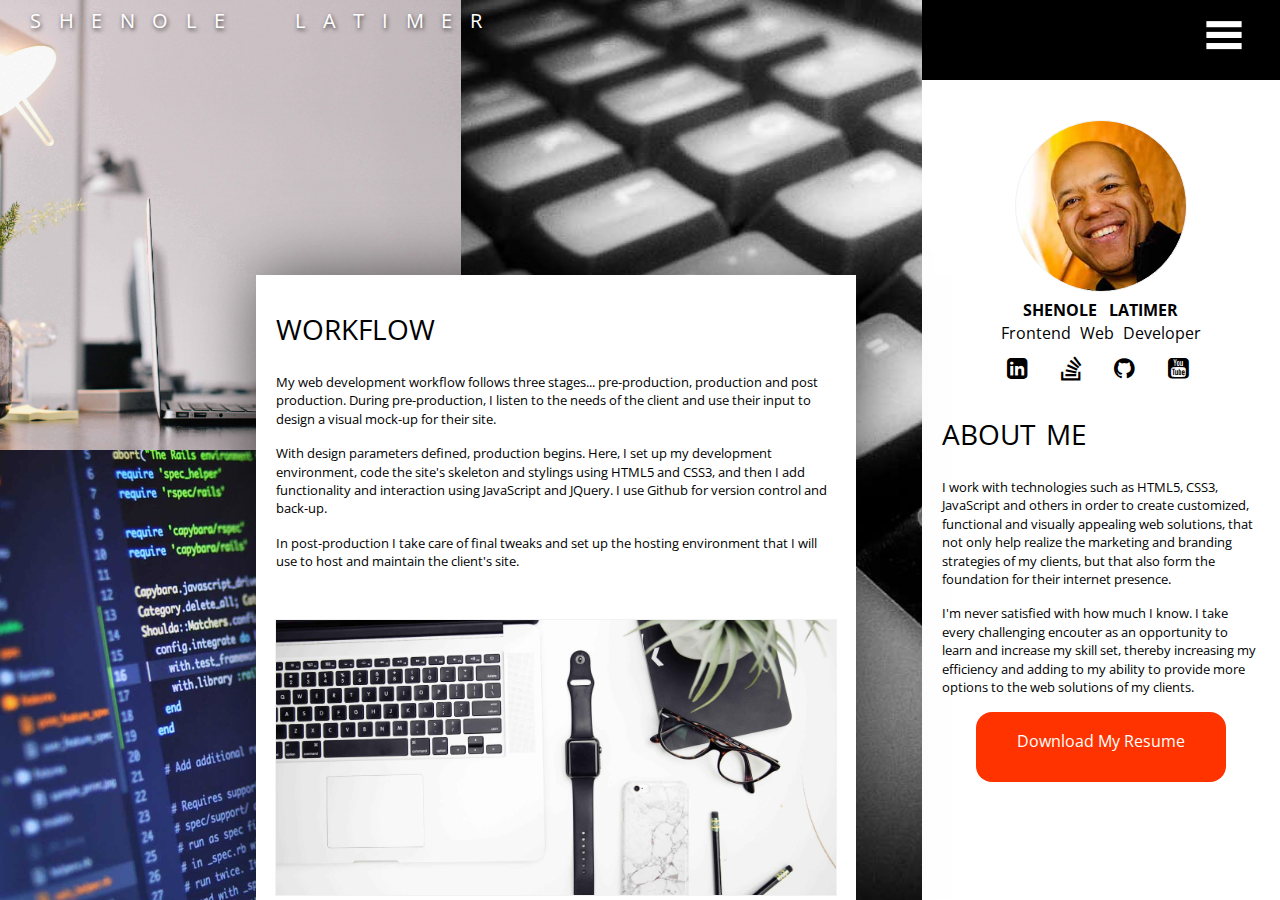
==== about-me.html @ 048e2567 "Finished homepage and about page" ====
<!DOCTYPE html>
<html>
<head>
	<title>About Shenole Latimer</title>
	<meta charset="UTF-8">
	<meta name="viewport" content="width=device-width, initial-scale=1.0">
	<link rel="stylesheet" href="styles/main.css">
	<link rel="stylesheet" href="font-awesome-4.7.0/css/font-awesome.min.css">
	<link href="https://fonts.googleapis.com/css?family=Open+Sans:300" rel="stylesheet">
</head>
<body>
	<div class="wrapper" id="about-page">
<!-- HEADER -->
		<header id="about-header">
			<h1 class="site-title">shenole latimer</h1>
		</header>
<!-- NAVIGATION -->
		<nav>
		<a class="burger-nav"></a>
			<ul id="main-nav">
				<li><a href="index.html">home</a></li>
				<li><a href="about-me.html">about me</a></li>
				<li><a href="projects.html">projects</a></li>
				<li><a href="contact.html">contact me</a></li>
			</ul>
		</nav>
<!-- MAIN -->
		<div class="col-div" id="col-left">
			<div class="left" id="top-div">
			</div>
			<div class="left" id="bottom-div">
			</div>
		</div>
		<div class= "col-div" id="col-mid">
			<div class="middle-big">
			</div>
		</div>
		<div id="col-right">
			<div class="right-tall">
				<div id="black-cap">
				</div>
				<div id="head-shot">
				</div>
				<h4>shenole latimer</h4>
				<h5>Frontend Web Developer</h5>
<!--SOCIAL MEDIA ICONS-->
				<ul id="social-media">
					<!--LinkedIn-->
					<li><a href="https://www.linkedin.com/in/shenole-latimer-714a3421" target="_blank"><i class="fa fa-linkedin-square" aria-hidden="true"></i></a></li>
					<!--Stack Overflow-->
					<li><a href="https://stackoverflow.com/users/7487775/shenole-latimer?tab=profile" target="_blank"><i class="fa fa-stack-overflow" aria-hidden="true"></i></a></li>
					<!--GitHub-->
					<li><a href="https://github.com/shenole" target="_blank"><i class="fa fa-github" aria-hidden="true"></i></a></li>
					<!--Youtube-->
					<li><a href="https://www.youtube.com/channel/UCLnRMVM5AFNjReKvdxGF4hg" target="_blank"><i class="fa fa-youtube-square" aria-hidden="true"></i></a></li>
				</ul>
				<h3>about me</h3>
				<div class="text-container">
					<p>I work with technologies such as HTML5, CSS3, JavaScript and others in order to create customized, functional and visually appealing web solutions, that not only help realize the marketing and branding strategies of my clients, but that also form the foundation for their internet presence.
					</p>
					<p>
					I'm never satisfied with how much I know. I take every challenging encouter as an opportunity to learn and increase my skill set, thereby increasing my efficiency and adding to my ability to provide more options to the web solutions of my clients.	
					</p>
					<div id="workflow-text">
						<h3>workflow</h3>
						<p>My web development workflow follows three stages... pre-production, production and post production. During pre-production, I listen to the needs of the client and use their input to design a visual mock-up for their site.</p>
						<p>With design parameters defined, production begins. Here, I set up my development environment, code the site's skeleton and stylings using HTML5 and CSS3, and then I add functionality and interaction using JavaScript and JQuery. I use Github for version control and back-up.</p>
						<p>In post-production I take care of final tweaks and set up the hosting environment that I will use to host and maintain the client's site.
						</p>
					</div>
				</div>
				<a href="downloads/Shenole_Resume_2017.docx" id="download-resume" alt="download-resume" download><div class="button01" id="resume-btn"><p class="button-text">Download My Resume</p></div></a>
			</div>
		</div>
		<div class="workflow-div">
			<h3>workflow</h3>
			<div class="text-container">
				<p>My web development workflow follows three stages... pre-production, production and post production. During pre-production, I listen to the needs of the client and use their input to design a visual mock-up for their site.</p>
				<p>With design parameters defined, production begins. Here, I set up my development environment, code the site's skeleton and stylings using HTML5 and CSS3, and then I add functionality and interaction using JavaScript and JQuery. I use Github for version control and back-up.</p>
				<p>In post-production I take care of final tweaks and set up the hosting environment that I will use to host and maintain the client's site.
				</p>
				<br>
				<br>
				<div id="workflow-pic">
				</div>
			</div>
		</div>
	</div>
	<script
  src="https://code.jquery.com/jquery-3.2.1.min.js"
  integrity="sha256-hwg4gsxgFZhOsEEamdOYGBf13FyQuiTwlAQgxVSNgt4="
  crossorigin="anonymous"></script>
	<script src="scripts/main.js"></script>
</body>
</html>
---- styles/main.css ----
/* ========== BROWSER RESET ========== */

html, body, div, span, applet, object, iframe,
h1, h2, h3, h4, h5, h6, p, blockquote, pre,
a, abbr, acronym, address, big, cite, code,
del, dfn, em, img, ins, kbd, q, s, samp,
small, strike, strong, sub, sup, tt, var,
b, u, i, center,
dl, dt, dd, ol, ul, li,
fieldset, form, label, legend,
table, caption, tbody, tfoot, thead, tr, th, td,
article, aside, canvas, details, embed, 
figure, figcaption, footer, header, hgroup, 
menu, nav, output, ruby, section, summary,
time, mark, audio, video {
	margin: 0;
	padding: 0;
	border: 0;
	font-size: 100%;
	font: inherit;
	vertical-align: baseline;
}

/* HTML5 display-role reset for older browsers */

article, aside, details, figcaption, figure, 
footer, header, hgroup, menu, nav, section {
	display: block;
}

body {
	line-height: 1;
}

ol, ul {
	list-style: none;
}

blockquote, q {
	quotes: none;
}

blockquote:before, blockquote:after,
q:before, q:after {
	content: '';
	content: none;
}

table {
	border-collapse: collapse;
	border-spacing: 0;
}

/* ========== FONTS/ICONS ========== */

h1.site-title {
	position: relative;
	top: 3%;
	margin: 0;
	padding: 0;
	font-family: 'Open Sans', sans-serif;
	text-transform: uppercase;
	letter-spacing: 1.5rem;
	word-spacing: 2.175rem;
	font-size: 1.75rem;
	color: #ffffff;
	text-shadow: 1px 2px 4px rgba(0, 0, 0, .7);
}

h3 {
	font-family: 'Open Sans', sans-serif;
	font-size: 2rem;
	font-style: bold;
	word-spacing: .5rem;
	text-transform: uppercase;
	margin-top: 40px;
	margin-left: 20px;
	margin-bottom: 30px;
}

h3.footer-subtitle {
	margin-top: 20px;
	margin-right: 30px;
	padding: 0;
	letter-spacing: .75rem;
	word-spacing: 1.5rem;
	font-size: 1.2rem;
	text-align: right;
	color: #ffffff;
	text-shadow: 1px 2px 4px rgba(0, 0, 0, .7);
}

h3#project-heading {
	margin-top: 50px;
	margin-right: 0;
	text-align: center;
	color: #ffffff;
}

h3.white-h3 {
	color: #ffffff;
}

h4 {
	font-family: 'Open Sans', sans-serif;
	font-weight: bold;
	text-transform: uppercase;
	margin-top: 10px;
	text-align: center;
	word-spacing: .5rem;
}

h4.project-tech{
	color: #ffffff;
	text-align: left;
	text-transform: none;
	margin-left: 20px;
	margin-bottom: 25px;
}

h5 {
	font-family: 'Open Sans', sans-serif;
	font-size: 1rem;
	margin-top: 7px;
	text-align: center;
	word-spacing: .3rem;
}

h6 {	
	font-family: 'Open Sans', sans-serif;
	color: #ffffff;
	text-align: center;
}


p {
	font-family: 'Open Sans', sans-serif;
	font-size: 1rem;
	line-height: 1.45rem;
	margin-left: 20px;
	margin-bottom: 1.25rem;
	margin-right: 20px;
}

p.white-text {
	color: #ffffff;
}

p.white-text-two {
	font-size: .8rem;
	color: #ffffff;
}

p.button-text {
	font-family: 'Open Sans', sans-serif;
	font-size: 1.25em;
	font-style: bold;
	text-align: center;
	margin-bottom: 0;
	color: #ffffff;
}

a#download-resume {
	text-decoration: none;
}

a.view-live {
	text-decoration: none;
}

a i.fa {
	color: #000000;
}

i.fa {
	font-size: 1.5rem;

	-webkit-transition: transform .2s;
	-moz-transition: transform .2s;
	-o-transition: transform .2s;
	transition: transform .2s;
}

i.fa:hover {
	opacity: .5;
	transform: scale(1.25);

	-webkit-transition: transform .3s;
	-moz-transition: transform .3s;
	-o-transition: transform .3s;
	transition: transform .3s;
}

/* ========== ANIMATIONS ========== */

@-webkit-keyframes swell {
	0% {
		background-size: 100%;
	}

	100% {
		background-size: 125%;
	}
}

@-moz-keyframes swell {
	0% {
		background-size: 100%;
	}

	100% {
		background-size: 125%;
	}
}

@-o-keyframes swell {
	0% {
		background-size: 100%;
	}

	100% {
		background-size: 125%;
	}
}

@keyframes swell {
	0% {
		background-size: 100%;
	}

	100% {
		background-size: 125%;
	}
}

@-webkit-keyframes rise {
	0% {
		height: 0;
	}

	100% {
		height: 700px;
	}
}

@-moz-keyframes rise {
	0% {
		height: 0;
	}

	100% {
		height: 700px;
	}
}

@-o-keyframes rise {
	0% {
		height: 0;
	}

	100% {
		height: 700px;
	}
}

@keyframes rise {
	0% {
		height: 0;
	}

	100% {
		height: 700px;
	}
}

/* ========== MAIN ========== */

html, body {
	width: 100%;
	height: 100%;
	overflow: hidden;
}

.wrapper {
	width: 100%;
	height: 100%;
}

.button01 {
	width: 250px;
	height: 50px;
	background: #ff3300;
	text-align: center;
	border-radius: 16px;
	margin: auto;
	padding: 0;
}

.button02 {
	margin-left: 20px;
	width: 108px;
	background: #ff3300;
	border-radius: 8px;
}

.button01:hover, .button02:hover {
	cursor: pointer;
	background: #b32400;
}

/* ===== Header ===== */

header {
	width: 100%;
	height: 30px;
	padding: 10px 30px;
	margin: 0;
}

/* ===== Navigation ===== */

nav {
	position: absolute;
	top: 0;
	right: 0px;
	width: 0px;
	padding-top: 75px;
	z-index: 10;
	width: 0px;

	-webkit-transition: background .65s, width .75s ease-in-out;
	-moz-transition: background .65s, width .75s ease-in-out;
	-o-transition: background .65s, width .75s ease-in-out;
	transition: background .65s, width .75s ease-in-out;
}

nav.open {
	background: rgba(0, 0, 0, 1);
	width: 450px;

	-webkit-transition: background .4s .2s, width .75s ease-out;
	-moz-transition: background .4s .2s, width .75s ease-out;
	-o-transition: background .4s .2s, width .75s ease-out;
	transition: background .4s .2s, width .75s ease-out;
}

.burger-nav {
	position: absolute;
	top: 10px;
	right: 30px;
	background: url(../images/burger-nav.png) no-repeat center;
	background-size: cover;
	width: 50px;
	height: 50px;
	z-index: 11;
	cursor: pointer;
}

.burger-nav.close-it{
	background: url(../images/close.png) no-repeat center;
	background-size: cover;
}

nav ul#main-nav {
	opacity: 0;

	-webkit-transition: opacity .65s ease-in-out;
	-moz-transition: opacity .65s ease-in-out;
	-o-transition: opacity .65s ease-in-out;
	transition: opacity .65s ease-in-out;
}

#main-nav.visible {
	opacity: 1;

	-webkit-transition: opacity .4s .2s ease-out;
	-moz-transition: opacity .4s .2s ease-out;
	-o-transition: opacity .4s .2s ease-out;
	transition: opacity .4s .2s ease-out;
}

ul#main-nav li {
	font-family: 'Open Sans', sans-serif;
	text-align: center;
	padding-top: 25px;
	padding-bottom: 25px;
	border-bottom: #f2f2f2 solid 1px;
}

ul#main-nav li a {
	text-decoration: none;
	color: #ffffff;
	font-size: 1.25rem;
}

ul#main-nav li:hover {
	background: #663399;
}

/* ===== Footer ===== */

footer {
	position: absolute;
	bottom: 0;
	margin: 0;
	padding: 0;
	width: 100%;
	height: 60px;
}

/* ========== HOME PAGE ========== */

.wrapper#home {
	background: url(../images/bg01.jpg)fixed no-repeat center;
	background-size: cover;
	overflow: hidden;
	-webkit-animation-name: swell;
	-webkit-animation-duration: 20s;
	-webkit-animation-timing-function: linear;
	-webkit-animation-fill-mode: forwards;

	-moz-animation: swell 20s linear forwards;
	-o-animation: swell 20s linear forwards;
	animation: swell 20s linear forwards;
}

/* ========== ABOUT ME PAGE ========== */

.wrapper#about-page {
	z-index: 40;
}

header#about-header {
	position: absolute;
	top: 0;
	overflow: hidden;
}

.col-div {
	width: 40%;
	height: 100%;
	float: left;
}

#col-right {
	width: 20%;
	height: 100%;
	float: left;
}

.left {
	width: 100%;
	height: 50%;
	float: left;
}

.left#top-div {
	background: url(../images/about-bg1.jpg) no-repeat center;
	background-size: cover;
}

.left#bottom-div {
	position: relative;
	background: url(../images/about-bg3.jpg) no-repeat center;
	background-size: cover;
}

.middle-big {
	width: 100%;
	height: 100%;
	float: left;
	background: url(../images/about-bg2.jpg) no-repeat center;
	background-size: cover;
}



.right-tall {
	width: 100%;
	height: 100%;
	float: left;
}

#black-cap {
	width: 100%;
	height: 80px;
	background: #000000;
	margin-bottom: 40px;
}

#head-shot {
	width: 200px;
	height: 200px;
	margin: auto;
	background: url(../images/shenole01.jpg) no-repeat center;
	background-size: cover;
	border: solid 1px #f2f2f2;
	border-radius: 50%;
}

ul#social-media {
	margin-top: 20px;
	width: 60%;
	list-style-type: none;
	margin: auto;
}

ul#social-media li {
	display: inline-block;
	width: 23%;
	text-align: center;
}

ul#social-media li i {
	margin-top: 15px;
	cursor: pointer;
}

.text-container {
	width: 100%;
}

#resume-btn {
	padding-top: 20px;
}

#workflow-text {
	display: none;
}

.workflow-div {
	position: absolute;
	left: 24%;
	bottom: 0px;
	z-index: 50;
	width: 600px;
	height: 700px;
	background: #ffffff;
	box-shadow: 24px -1px 44px rgba(0, 0, 0, .6);
	animation: rise 1.5s 1s ease-out backwards;
}

#workflow-pic {
	width: 560px;
	height: 275px;
	background: url(../images/about-bg4.jpg) no-repeat center;
	background-size: cover;
	margin: auto;
	border: solid 1px #f2f2f2;
}

/* ========== PROJECTS PAGE ========== */

.wrapper#projects {
	background: url(../images/bg02.jpg)fixed no-repeat center;
	background-size: cover;
	overflow: hidden;
}

#upper-project-container {
	width: 100%;
	height: 58%;
}

ul.tech-list {
	margin-left: 40px;
}

ul.tech-list li {
	list-style-type: disc;
	font-family: 'Open Sans', sans-serif;
	font-size: .8rem;
	line-height: .95rem;
	color: #ffffff;
}

.project-text-left {
	position: absolute;
	top: 10%;
	left: 4%;
	width: 720px;
	height: 400px;
}

.project-text-left#proj-des1 {
	display: none;
}

.project-text-left#proj-des2 {
	display: none;
}

.project-text-left#proj-des3 {
	display: none;
}

.project-text-left#proj-des4 {
	display: none;
}

.project-text-right {
	position: absolute;
	top: 10%;
	right: 4%;
	width: 720px;
	height: 400px;
}

.res-screen-shots {
	position: relative;
	width: 400px;
	height: 252px;
	top: 40%;
	margin: auto;
}

.res-screen-shots#resp-proj-des1 {
	background: url(../images/project-one-resp.png)no-repeat center;
	background-size: cover;
	display: none;
}

.res-screen-shots#resp-proj-des2 {
	background: url(../images/project-two-resp.png)no-repeat center;
	background-size: cover;
	display: none;
}

.res-screen-shots#resp-proj-des3 {
	background: url(../images/project-three-resp.png)no-repeat center;
	background-size: cover;
	display: none;
}

.res-screen-shots#resp-proj-des4 {
	background: url(../images/project-four-resp.png)no-repeat center;
	background-size: cover;
	display: none;
}

.display {
	display: block;
}

#lower-project-container{
	width: 100%;
	height: 45%;
}

.project-col {
	width: 25%;
	margin-top: 20px;
	text-align: center;
	float: left;
}

.project-col:hover {

}

img {
	max-width: 100%;
	box-shadow: 24px 17px 44px rgba(0, 0, 0, .7);
	cursor: pointer;
}

img.project- {
	-webkit-transition: transform .4s;
	-moz-transition: transform .4s;
	-o-transition: transform .4s;
	transition: transform .4s;
}

img.project-:hover {
	transform: scale(1.1);

	-webkit-transition: transform .4s;
	-moz-transition: transform .4s;
	-o-transition: transform .4s;
	transition: transform .4s;
}

/* ========== CONTACT PAGE ========== */

.wrapper#contact {
	background: url(../images/bg3.jpg)fixed no-repeat center;
	background-size: cover;
	overflow: hidden;
	-webkit-animation-name: swell;
	-webkit-animation-duration: 20s;
	-webkit-animation-direction: reverse;
	-webkit-animation-timing-function: linear;
	-webkit-animation-fill-mode: forwards;

	-moz-animation: swell 20s reverse linear forwards;
	-o-animation: swell 20s reverse linear forwards;
	animation: swell 20s reverse linear forwards;
}

#contact-container {
	width: 30%;
	padding: 100px;
	float: right;
}

a#email {
	color: #ffffff;
}

ul#social-media-contact {
	margin-top: 20px;
	width: 60%;
	list-style-type: none;
}

ul#social-media-contact li {
	display: inline-block;
	width: 23%;
	text-align: center;
}

ul#social-media-contact li i {
	margin-top: 15px;
	color: #ffffff;
	cursor: pointer;
}

.sub-footer {
	position: absolute;
	top: 90%;
	width: 100%;
	height: 30px;
}

footer#contact-footer {
	background: #000000;
}

.footer-text {
	width: 50%;
	height: 100%;
}

/* ========== MEDIA QUERIES ========== */

/* ----- X-Large Tablets (landscape) ----- */

@media only screen and (max-width: 1440px)
and (orientation: landscape) {

	/* ========== HOME PAGE ========== */

	.wrapper#home {
		background: url(../images/bg01-tablet-land.jpg)fixed no-repeat center;
	}

	/* ========== ABOUT PAGE ========== */

	.col-div {
		width: 36%;
	}

	#col-right {
		width: 28%;
	}

	#head-shot {
		width: 170px;
		height: 170px;
	}

	p {
		margin-right: 40px;
		margin-bottom: 30px;
	}

	p.button-text {
		font-size: 1em;
		margin: auto;
	}

	.workflow-div {
		left: 20%;
	}

	/* ========= PROJECTS ========== */

	.wrapper#projects {
		background: url(../images/bg02-tablet-land.jpg)fixed no-repeat center;
	}

	.project-text-left {
		top: 9%;
		left: 1%;
		width: 874px;
		height: 490px;
	}

	p.white-text {
		font-size: .8em;
		margin-left: 20;
		margin-right: 0;
	}

	.button02 {
		margin-left: 20px;
		margin-right: 0;
	}

	img {
		max-width: 75%;
	}

	#lower-project-container{
	position: absolute;
	top: 70%;
	height: 35%;
}

	.project-col {
		margin-top: 10px;
}

	/* ========== CONTACT PAGE ========== */

	.wrapper#contact {
		background: url(../images/bg3-tablet-land.jpg)fixed no-repeat center;
		background-size: cover;
	}
}

/* ----- X-Large Tablets (portrait) ----- */

@media only screen and (max-width: 1024px)
and (orientation: portrait) {

	/* ----- Animations ----- */

	@-webkit-keyframes rise-port {
		0% {
			height: 0;
		}

		100% {
			height: 300px;
		}
	}

	@-moz-keyframes rise-port {
		0% {
			height: 0;
		}

		100% {
			height: 300px;
		}
	}

	@-o-keyframes rise-port {
		0% {
			height: 0;
		}

		100% {
			height: 300px;
		}
	}

	@keyframes rise-port {
		0% {
			height: 0;
		}

		100% {
			height: 300px;
		}
	}

	/* ========== HOME PAGE ========== */

	.wrapper#home {
		background: url(../images/bg01-tablet-port.jpg)fixed no-repeat center;
	}

	h1 {
		letter-spacing: 1.5rem;
		word-spacing: 2.175rem;
		font-size: 1.75rem;
	}

	/* ========== ABOUT PAGE ========== */

	.col-div {
		width: 30%;
	}

	#col-right {
		width: 40%;
	}

	.workflow-div {
		left: 0;
		width: 1024px;
		height: 300px;
		box-shadow: 0px -1px 64px rgba(0, 0, 0, .6);
		animation: rise-port 1.5s 1s ease-out backwards;
	}

	.button01 {
		margin-top: 80px;
	}

	/* ========= PROJECTS ========== */

	h3#project-heading {
		margin-top: 15px;
	}

	.project-col {
		width: 50%;
		margin-top: 20px;
	}

	img {
		max-width: 78%;
	}

	/* ========== CONTACT PAGE ========== */

	.wrapper#contact {
		background: url(../images/bg3-tablet-port.jpg)fixed no-repeat center;
	}

	#contact-container {
		position: relative;
		top: 18%;
	}

}

/* ----- Large Tablets (landscape) ----- */

@media only screen and (max-width: 1280px)
and (orientation: landscape) {

	/* ----- Animations ----- */

	@-webkit-keyframes rise-large-land {
		0% {
			height: 0;
		}

		100% {
			height: 625px;
		}
	}

	@-moz-keyframes rise-large-land {
		0% {
			height: 0;
		}

		100% {
			height: 625px;
		}
	}

	@-o-keyframes rise-large-land {
		0% {
			height: 0;
		}

		100% {
			height: 625px;
		}
	}

	@keyframes rise-large-land {
		0% {
			height: 0;
		}

		100% {
			height: 625px;
		}
	}

	/* ========== HOME PAGE ========== */

	nav.open {
		width: 375px;
	}

	h1.site-title {
		letter-spacing: 1.1rem;
		word-spacing: 1.9rem;
		font-size: 1.25rem;
	}

	h3.footer-subtitle {
		letter-spacing: .65rem;
		word-spacing: 1.2rem;
		font-size: .9rem;
	}

	/* ========== ABOUT PAGE ========== */

	h3 {
		font-size: 1.75rem;
		word-spacing: .25rem;	
	}

	p {
		font-size: .8rem;
		line-height: 1.15rem;
		margin-left: 20px;
		margin-bottom: 1rem;
		margin-right: 20px;
	}

	.workflow-div {
		left: 20%;
		width: 600px;
		height: 625px;
		box-shadow: 0px -1px 64px rgba(0, 0, 0, .6);
		animation: rise-large-land 1.5s 1s ease-out backwards;
	}

	/* ========== PROJECTS PAGE ========== */

		#lower-project-container {
			position: absolute;
			top: 68%;
			height: 35%;
		}

	/* ========== PROJECTS PAGE ========== */

		.wrapper#contact {
			background: url(../images/bg3-tablet-land02.jpg)fixed no-repeat center;
		}
}

/* ----- Large Tablets (portrait) ----- */

@media only screen and (max-width: 800px)
and (orientation: portrait) {

	/* ========== HOME PAGE ========== */
	.wrapper#home {
		background: url(../images/bg01-tablet-port02.jpg)fixed no-repeat center;
	}

	h1.site-title {
		letter-spacing: 1.1rem;
		word-spacing: 1.9rem;
		font-size: 1.15rem;
	}

	h3.footer-subtitle {
		letter-spacing: .65rem;
		word-spacing: 1.2rem;
		font-size: .9rem;
	}

	/* ========== ABOUT PAGE ========== */

	.wrapper#home {
		background: url(../images/bg01-tablet-port02.jpg)fixed no-repeat center;
	}

	#head-shot {
		width: 140px;
		height: 140px;
	}

	.button01 {
		margin-top: 40px;
	}

	/* ========== CONTACT PAGE ========== */

	.wrapper#contact {
		background: url(../images/bg3-tablet-port02.jpg)fixed no-repeat center;
	}

	#contact-container {
		width: 40%;
		padding: 40px;
	}

	ul#social-media {
		width: 70%;
	}
}

/* ----- Medium Tablets (landscape) ----- */

@media only screen and (max-width: 1024px)
and (orientation: landscape) {

	nav.open {
		width: 300px;
	}

	/* ========== ABOUT PAGE ========== */	

	#head-shot {
		width: 120px;
		height: 120px;
	}

	.workflow-div {
		left: 12%;
		width: 575px;
		height: 625px;
	}

	h3 {
		margin-top: 30px;
		margin-bottom: 20px;
	}
}

/* ----- Medium Tablets (portrait) ----- */

@media only screen and (max-width: 768px)
and (orientation: portrait) {

	/* ----- Animations ----- */

	@-webkit-keyframes rise-md-port {
		0% {
			height: 0;
		}

		100% {
			height: 524px;
		}
	}

	@-moz-keyframes rise-md-port {
		0% {
			height: 0;
		}

		100% {
			height: 524px;
		}
	}

	@-o-keyframes rise-md-port {
		0% {
			height: 0;
		}

		100% {
			height: 524px;
		}
	}

	@keyframes rise-md-port {
		0% {
			height: 0;
		}

		100% {
			height: 524px;
		}
	}

	/* ========== ABOUT PAGE ========== */	

	.workflow-div {
		left: 6%;
		width: 380px;
		height: 524px;
		animation: rise-md-port 1.5s 1s ease-out backwards;
	}

	/* ========== PROJECTS PAGE ========== */	

	#lower-project-container {
		position: absolute;
		top: 67%;
		height: 35%;
	}

	img {
		max-width: 50%;
	}
}

/* ----- Large Phones (landscape) ----- */

@media only screen and (max-width: 800px)
and (orientation: landscape) {

	body {
		overflow: auto;
	}

	nav.open {
		width: 260px;
	}

	ul#main-nav li {
		padding-top: 12px;
		padding-bottom: 12px;
	}

	/* ========== ABOUT PAGE ========== */

	.col-div {
		display: none;
	}

	#col-right {
		width: 100%;
	}

	#black-cap {
		height: 70px;
	}

	.text-container {
		margin-bottom: 36px;
	}

	#workflow-text {
		display: block;
	}

	.workflow-div {
		display: none;
		/*left: 12%;
		width: 575px;
		height: 625px;
		bottom: -625px;

		-webkit-animation: none !important;
    	-moz-animation: none !important;
    	-o-animation: none !important;
    	-ms-animation: none !important;
    	animation: none !important;*/
	}
}
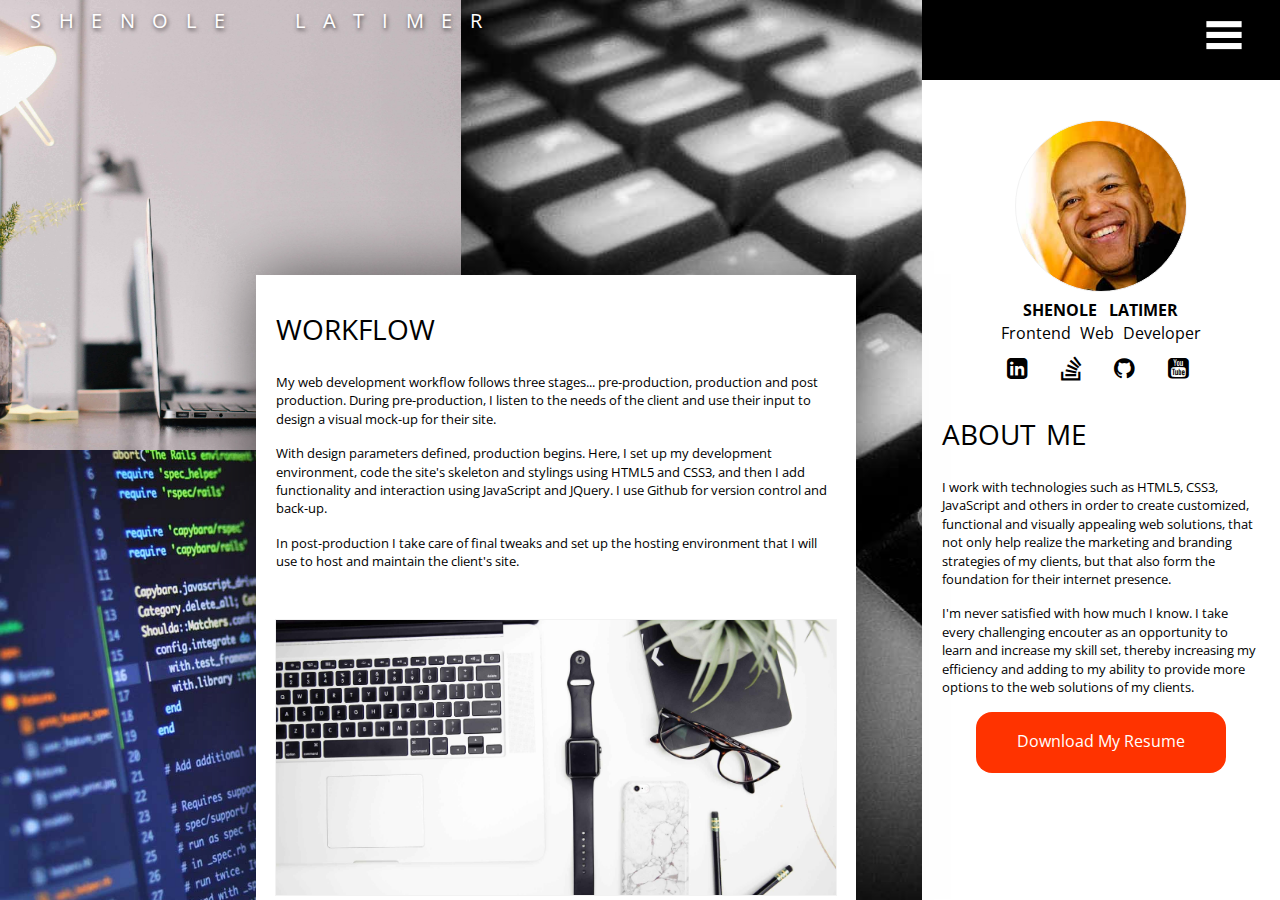
==== commit c23c3970: "new files added plus small tweaks made to buttons on projects page" ====
--- a/about-me.html
+++ b/about-me.html
@@ -7,6 +7,12 @@
 	<link rel="stylesheet" href="styles/main.css">
 	<link rel="stylesheet" href="font-awesome-4.7.0/css/font-awesome.min.css">
 	<link href="https://fonts.googleapis.com/css?family=Open+Sans:300" rel="stylesheet">
+	<link rel="apple-touch-icon" sizes="180x180" href="/apple-touch-icon.png">
+	<link rel="icon" type="image/png" sizes="32x32" href="/favicon-32x32.png">
+	<link rel="icon" type="image/png" sizes="16x16" href="/favicon-16x16.png">
+	<link rel="manifest" href="/manifest.json">
+	<link rel="mask-icon" href="/safari-pinned-tab.svg" color="#333399">
+	<meta name="theme-color" content="#ffffff">
 </head>
 <body>
 	<div class="wrapper" id="about-page">
@@ -36,6 +42,8 @@
 			</div>
 		</div>
 		<div id="col-right">
+			<div id="right-header">
+			</div>
 			<div class="right-tall">
 				<div id="black-cap">
 				</div>
@@ -52,7 +60,7 @@
 					<!--GitHub-->
 					<li><a href="https://github.com/shenole" target="_blank"><i class="fa fa-github" aria-hidden="true"></i></a></li>
 					<!--Youtube-->
-					<li><a href="https://www.youtube.com/channel/UCLnRMVM5AFNjReKvdxGF4hg" target="_blank"><i class="fa fa-youtube-square" aria-hidden="true"></i></a></li>
+					<li><a href="https://www.youtube.com/user/shenoletv" target="_blank"><i class="fa fa-youtube-square" aria-hidden="true"></i></a></li>
 				</ul>
 				<h3>about me</h3>
 				<div class="text-container">
@@ -69,7 +77,7 @@
 						</p>
 					</div>
 				</div>
-				<a href="downloads/Shenole_Resume_2017.docx" id="download-resume" alt="download-resume" download><div class="button01" id="resume-btn"><p class="button-text">Download My Resume</p></div></a>
+				<a href="downloads/Shenole Resume_2017.pdf" id="download-resume" alt="download-resume" download><div class="button01" id="resume-btn"><p class="button-text">Download My Resume</p></div></a>
 			</div>
 		</div>
 		<div class="workflow-div">
--- a/styles/main.css
+++ b/styles/main.css
@@ -9,8 +9,8 @@
 dl, dt, dd, ol, ul, li,
 fieldset, form, label, legend,
 table, caption, tbody, tfoot, thead, tr, th, td,
-article, aside, canvas, details, embed, 
-figure, figcaption, footer, header, hgroup, 
+article, aside, canvas, details, embed,
+figure, figcaption, footer, header, hgroup,
 menu, nav, output, ruby, section, summary,
 time, mark, audio, video {
 	margin: 0;
@@ -23,7 +23,7 @@
 
 /* HTML5 display-role reset for older browsers */
 
-article, aside, details, figcaption, figure, 
+article, aside, details, figcaption, figure,
 footer, header, hgroup, menu, nav, section {
 	display: block;
 }
@@ -126,7 +126,7 @@
 	word-spacing: .3rem;
 }
 
-h6 {	
+h6 {
 	font-family: 'Open Sans', sans-serif;
 	color: #ffffff;
 	text-align: center;
@@ -147,7 +147,8 @@
 }
 
 p.white-text-two {
-	font-size: .8rem;
+	font-family: 'Open Sans', sans-serif;
+	font-size: 1.4rem;
 	color: #ffffff;
 }
 
@@ -160,12 +161,14 @@
 	color: #ffffff;
 }
 
-a#download-resume {
+a {
+	font-family: 'Open Sans', sans-serif;
 	text-decoration: none;
-}
-
-a.view-live {
-	text-decoration: none;
+	color: #ffffff;
+}
+
+a#email {
+	text-decoration: underline;
 }
 
 a i.fa {
@@ -288,19 +291,40 @@
 
 .button01 {
 	width: 250px;
-	height: 50px;
+	/*height: 50px;*/
 	background: #ff3300;
 	text-align: center;
 	border-radius: 16px;
 	margin: auto;
-	padding: 0;
+	padding: 22px 0px;
+	/*padding: 0;*/
 }
 
 .button02 {
+	position: relative;
+	top: 0;
+	padding-top: 6px;
+	padding-bottom: 6px;
 	margin-left: 20px;
-	width: 108px;
+	width: 116px;
 	background: #ff3300;
 	border-radius: 8px;
+	text-align: center;
+	float: left;
+}
+
+.button03 {
+	position: relative;
+	top: 0;
+	left: 142px;
+	margin-left: 20px;
+	padding-top: 6px;
+	padding-bottom: 6px;
+	width: 116px;
+	background: #ff3300;
+	border-radius: 8px;
+	text-align: center;
+	float: left;
 }
 
 .button01:hover, .button02:hover {
@@ -473,12 +497,19 @@
 	background-size: cover;
 }
 
-
+#right-header {
+	position: fixed;
+	width: 100%;
+	height: 70px;
+	background: #000000;
+	display: none;
+}
 
 .right-tall {
 	width: 100%;
 	height: 100%;
 	float: left;
+	overflow-x: auto;
 }
 
 #black-cap {
@@ -557,9 +588,41 @@
 	overflow: hidden;
 }
 
-#upper-project-container {
-	width: 100%;
-	height: 58%;
+#mobile-view {
+	display: none;
+}
+
+.phone {
+	display: none;
+}
+
+.left-project-container{
+	width: 20%;
+	height: 100%;
+	float: left;
+}
+
+ul.project-menu {
+	list-style-type: none;
+}
+
+ul.project-menu li {
+	display: block;
+	margin-left: 30px;
+}
+
+.right-project-container {
+	width: 80%;
+	height: 100%;
+	float: right;
+}
+
+#intro-text {
+	position: absolute;
+	top: 50%;
+	left: 35%;
+	width: 370px;
+	height: 50px;
 }
 
 ul.tech-list {
@@ -575,11 +638,13 @@
 }
 
 .project-text-left {
-	position: absolute;
-	top: 10%;
-	left: 4%;
-	width: 720px;
-	height: 400px;
+	position: relative;
+	top: 4%;
+	left: 20%;
+	width: 75%;
+	padding: 20px;
+	background: rgba(0, 0, 0, .7);
+	border-radius: 20px;
 }
 
 .project-text-left#proj-des1 {
@@ -606,60 +671,34 @@
 	height: 400px;
 }
 
+.project-btn-container {
+	height: 30px;
+	margin-top: 30px;
+	margin-bottom: 30px;
+}
+
 .res-screen-shots {
 	position: relative;
-	width: 400px;
-	height: 252px;
-	top: 40%;
-	margin: auto;
-}
-
-.res-screen-shots#resp-proj-des1 {
-	background: url(../images/project-one-resp.png)no-repeat center;
-	background-size: cover;
+	width: 375px;
+	height: 225px;
+}
+
+.mobile-view-project {
 	display: none;
-}
-
-.res-screen-shots#resp-proj-des2 {
-	background: url(../images/project-two-resp.png)no-repeat center;
-	background-size: cover;
-	display: none;
-}
-
-.res-screen-shots#resp-proj-des3 {
-	background: url(../images/project-three-resp.png)no-repeat center;
-	background-size: cover;
-	display: none;
-}
-
-.res-screen-shots#resp-proj-des4 {
-	background: url(../images/project-four-resp.png)no-repeat center;
-	background-size: cover;
-	display: none;
-}
-
-.display {
-	display: block;
-}
-
-#lower-project-container{
-	width: 100%;
-	height: 45%;
 }
 
 .project-col {
 	width: 25%;
 	margin-top: 20px;
 	text-align: center;
-	float: left;
 }
 
 .project-col:hover {
 
 }
 
-img {
-	max-width: 100%;
+img.project- {
+	max-width: 375%;
 	box-shadow: 24px 17px 44px rgba(0, 0, 0, .7);
 	cursor: pointer;
 }
@@ -790,36 +829,40 @@
 	}
 
 	.project-text-left {
-		top: 9%;
-		left: 1%;
-		width: 874px;
-		height: 490px;
+		top: 4%;
+		left: 10%;
+		width: 80%;
 	}
 
 	p.white-text {
 		font-size: .8em;
-		margin-left: 20;
-		margin-right: 0;
 	}
 
 	.button02 {
 		margin-left: 20px;
 		margin-right: 0;
+		width: 120px;
+	}
+
+	.button03 {
+		margin-left: 20px;
+		margin-right: 0;
+		width: 120px;
+	}
+
+	.res-screen-shots {
+		width: 425px;
+		height: 200px;
 	}
 
 	img {
 		max-width: 75%;
 	}
 
-	#lower-project-container{
-	position: absolute;
-	top: 70%;
-	height: 35%;
-}
-
 	.project-col {
 		margin-top: 10px;
-}
+		margin-bottom: 60px;
+	}
 
 	/* ========== CONTACT PAGE ========== */
 
@@ -917,12 +960,31 @@
 	}
 
 	.project-col {
-		width: 50%;
-		margin-top: 20px;
-	}
-
-	img {
-		max-width: 78%;
+		width: 100%;
+		margin-top: 60px;
+	}
+
+	img.project- {
+		max-width: 80%;
+	}
+
+	.left-project-container {
+		margin-top: 115px;
+		width: 35%;
+	}
+
+	.right-project-container {
+		margin-top: 100px;
+		width: 65%;
+	}
+
+	.project-text-left {
+		position: relative;
+		top: 2%;
+		left: 3%;
+		width: 86%;
+		margin-right: 0;
+		border-radius: 12px;
 	}
 
 	/* ========== CONTACT PAGE ========== */
@@ -1007,7 +1069,7 @@
 
 	h3 {
 		font-size: 1.75rem;
-		word-spacing: .25rem;	
+		word-spacing: .25rem;
 	}
 
 	p {
@@ -1028,17 +1090,22 @@
 
 	/* ========== PROJECTS PAGE ========== */
 
-		#lower-project-container {
-			position: absolute;
-			top: 68%;
-			height: 35%;
-		}
-
-	/* ========== PROJECTS PAGE ========== */
-
 		.wrapper#contact {
 			background: url(../images/bg3-tablet-land02.jpg)fixed no-repeat center;
 		}
+
+		.project-text-left {
+			top: 2%;
+			left: 5%;
+			width: 88%;
+			padding: 11px;
+		}
+
+		.res-screen-shots {
+			width: 325px;
+			height: 150px;
+		}
+
 }
 
 /* ----- Large Tablets (portrait) ----- */
@@ -1078,6 +1145,23 @@
 		margin-top: 40px;
 	}
 
+	/* ========== PROJECT PAGE ========== */
+
+	.left-project-container {
+		margin-top: 25px;
+		width: 35%;
+	}
+
+	.right-project-container {
+		margin-top: 10px;
+		width: 65%;
+	}
+
+	.res-screen-shots {
+		width: 350px;
+		height: 225px;
+	}
+
 	/* ========== CONTACT PAGE ========== */
 
 	.wrapper#contact {
@@ -1103,7 +1187,7 @@
 		width: 300px;
 	}
 
-	/* ========== ABOUT PAGE ========== */	
+	/* ========== ABOUT PAGE ========== */
 
 	#head-shot {
 		width: 120px;
@@ -1169,7 +1253,7 @@
 		}
 	}
 
-	/* ========== ABOUT PAGE ========== */	
+	/* ========== ABOUT PAGE ========== */
 
 	.workflow-div {
 		left: 6%;
@@ -1178,23 +1262,34 @@
 		animation: rise-md-port 1.5s 1s ease-out backwards;
 	}
 
-	/* ========== PROJECTS PAGE ========== */	
-
-	#lower-project-container {
-		position: absolute;
-		top: 67%;
-		height: 35%;
+	/* ========== PROJECTS PAGE ========== */
+
+	p.white-text {
+		margin-left: 0px;
+		margin-bottom: 1.25rem;
+		margin-right: 0px;
 	}
 
 	img {
 		max-width: 50%;
 	}
+
+	.res-screen-shots {
+		width: 450px;
+		height: 150px;
+	}
+
 }
 
 /* ----- Large Phones (landscape) ----- */
 
 @media only screen and (max-width: 800px)
 and (orientation: landscape) {
+
+	header {
+		z-index: 9;
+		margin-top: 10px;
+	}
 
 	body {
 		overflow: auto;
@@ -1219,6 +1314,11 @@
 		width: 100%;
 	}
 
+	#right-header {
+		position: fixed;
+		display: block;
+	}
+
 	#black-cap {
 		height: 70px;
 	}
@@ -1233,15 +1333,309 @@
 
 	.workflow-div {
 		display: none;
-		/*left: 12%;
-		width: 575px;
-		height: 625px;
-		bottom: -625px;
-
-		-webkit-animation: none !important;
-    	-moz-animation: none !important;
-    	-o-animation: none !important;
-    	-ms-animation: none !important;
-    	animation: none !important;*/
-	}
-}+	}
+
+	/* ========== PROJECT PAGE ========== */
+
+	.wrapper#projects {
+		background: url(../images/bg02-phone-land.jpg)fixed no-repeat cenoverflow-y: visible;ter;
+		overflow-y: visible;
+	}
+
+	.left-project-container {
+		width: 100%;
+		float:none;
+		display: none;
+	}
+
+	.right-project-container {
+		width: 100%;
+		float: none;
+		display: none;
+	}
+
+	#intro-text {
+		display: none;
+	}
+
+	.project-col {
+		width: 100%;
+	}
+
+	#mobile-view {
+		display: block;
+	}
+
+	.lgscrn {
+		display: none;
+	}
+
+	.phone {
+		display: block;
+	}
+
+	.project-btn-container {
+		width: 320px;
+		margin: auto;
+	}
+
+	.button02 {
+		padding-top: 6px;
+		padding-bottom: 6px;
+		margin-left: 0px;
+	}
+
+	.button03 {
+		left: 22%;
+		margin-left: 0px;
+		padding-top: 6px;
+		padding-bottom: 6px;
+		background: #ff3300;
+	}
+
+	/* ========== CONTACT PAGE ========== */
+
+	.wrapper#contact {
+		background: url(../images/bg3-phone-land.jpg)fixed no-repeat center;
+	}
+
+	#contact-container {
+		width: 40%;
+		padding: 10px;
+		margin-right: 30px;
+	}
+
+	.text-container {
+		margin-bottom: 7px;
+	}
+
+	ul#social-media-contact {
+		margin-top: 8px;
+	}
+}
+
+	/* ----- Large Phones (portrait) ----- */
+
+@media only screen and (max-width: 420px)
+and (orientation: portrait) {
+
+	header {
+		z-index: 9;
+		margin-top: 10px;
+	}
+
+	h1.site-title {
+		letter-spacing: .7rem;
+		word-spacing: 1rem;
+		font-size: .8rem
+	}
+
+	h3 {
+		font-size: 1.3rem;
+		word-spacing: .2rem;
+	}
+
+	h3.footer-subtitle {
+		letter-spacing: .45rem;
+		word-spacing: .9rem;
+		font-size: .7rem;
+	}
+
+	p {
+		font-size: .85rem;
+		line-height: 1.1rem;
+		margin-left: 10px;
+		margin-bottom: 1rem;
+		margin-right: 10px;
+	}
+
+	.burger-nav {
+		position: absolute;
+		top: 10px;
+		right: 15px;
+		width: 43px;
+		height: 43px;
+	}
+
+		nav.open {
+		width: 260px;
+	}
+
+	/* ========== HOME PAGE ========== */
+
+	.wrapper#home {
+		background: url(../images/bg01-phone-port.jpg)fixed no-repeat center;
+	}
+
+
+	/* ========== ABOUT PAGE ========== */
+
+	.col-div {
+		display: none;
+	}
+
+	#col-right {
+		width: 100%;
+	}
+
+	#right-header {
+		position: fixed;
+		display: block;
+	}
+
+	#black-cap {
+		height: 70px;
+	}
+
+	.text-container {
+		margin-bottom: 36px;
+	}
+
+	.button01 {
+	width: 250px;
+	height: auto;
+	padding-top: 20px;
+	padding-bottom: 24px;
+}
+
+	#workflow-text {
+		display: block;
+	}
+
+	.workflow-div {
+		display: none;
+	}
+
+	/* ========== PROJECT PAGE ========== */
+
+	.wrapper#projects {
+		background: url(../images/bg02-phone-port.jpg)fixed no-repeat cenoverflow-y: visible;ter;
+		overflow-y: visible;
+	}
+
+	.left-project-container {
+		width: 100%;
+		float:none;
+		display: none;
+	}
+
+	.right-project-container {
+		width: 100%;
+		float: none;
+		display: none;
+	}
+
+	#intro-text {
+		display: none;
+	}
+
+	.project-col {
+		width: 100%;
+	}
+
+	#mobile-view {
+		display: block;
+	}
+
+	.lgscrn {
+		display: none;
+	}
+
+	.phone {
+		display: block;
+	}
+
+	img.project- {
+		margin-bottom: 15px;
+	}
+
+	.project-btn-container {
+		width: 320px;
+		margin: auto;
+	}
+
+	.button02 {
+		padding-top: 6px;
+		padding-bottom: 6px;
+		margin-left: 0px;
+	}
+
+	.button03 {
+		left: 26%;
+		margin-left: 0px;
+		padding-top: 6px;
+		padding-bottom: 6px;
+		background: #ff3300;
+	}
+
+
+	/* ========== CONTACT PAGE ========== */
+
+	.wrapper#contact {
+		background: url(../images/bg3-phone-port.jpg)fixed no-repeat center;
+	}
+
+	#contact-container {
+		width: 50%;
+		padding: 10px;
+		margin-right: 0px;
+	}
+
+	.text-container {
+		margin-bottom: 7px;
+	}
+
+	ul#social-media-contact {
+		width: 100%;
+		margin-top: 8px;
+		margin-right: 0;
+	}
+
+	.sub-footer {
+		top: 87%;
+	}
+
+}
+
+	/* ----- Standard Phones (portrait) ----- */
+
+@media only screen and (max-width: 380px)
+and (orientation: portrait) {
+
+	h1.site-title {
+		letter-spacing: .6rem;
+		word-spacing: .75rem;
+		font-size: .65rem
+	}
+
+	h3 {
+		font-size: 1.3rem;
+		word-spacing: .2rem;
+	}
+
+	h3.footer-subtitle {
+		letter-spacing: .35rem;
+		word-spacing: .75rem;
+		font-size: .65rem;
+		text-align: center;
+	}
+
+	h6 {
+		display: none;
+	}
+
+	p {
+		font-size: .85rem;
+		line-height: 1.1rem;
+		margin-left: 10px;
+		margin-bottom: 1rem;
+		margin-right: 10px;
+	}
+
+	.burger-nav {
+		position: absolute;
+		top: 10px;
+		right: 15px;
+		width: 43px;
+		height: 43px;
+	}
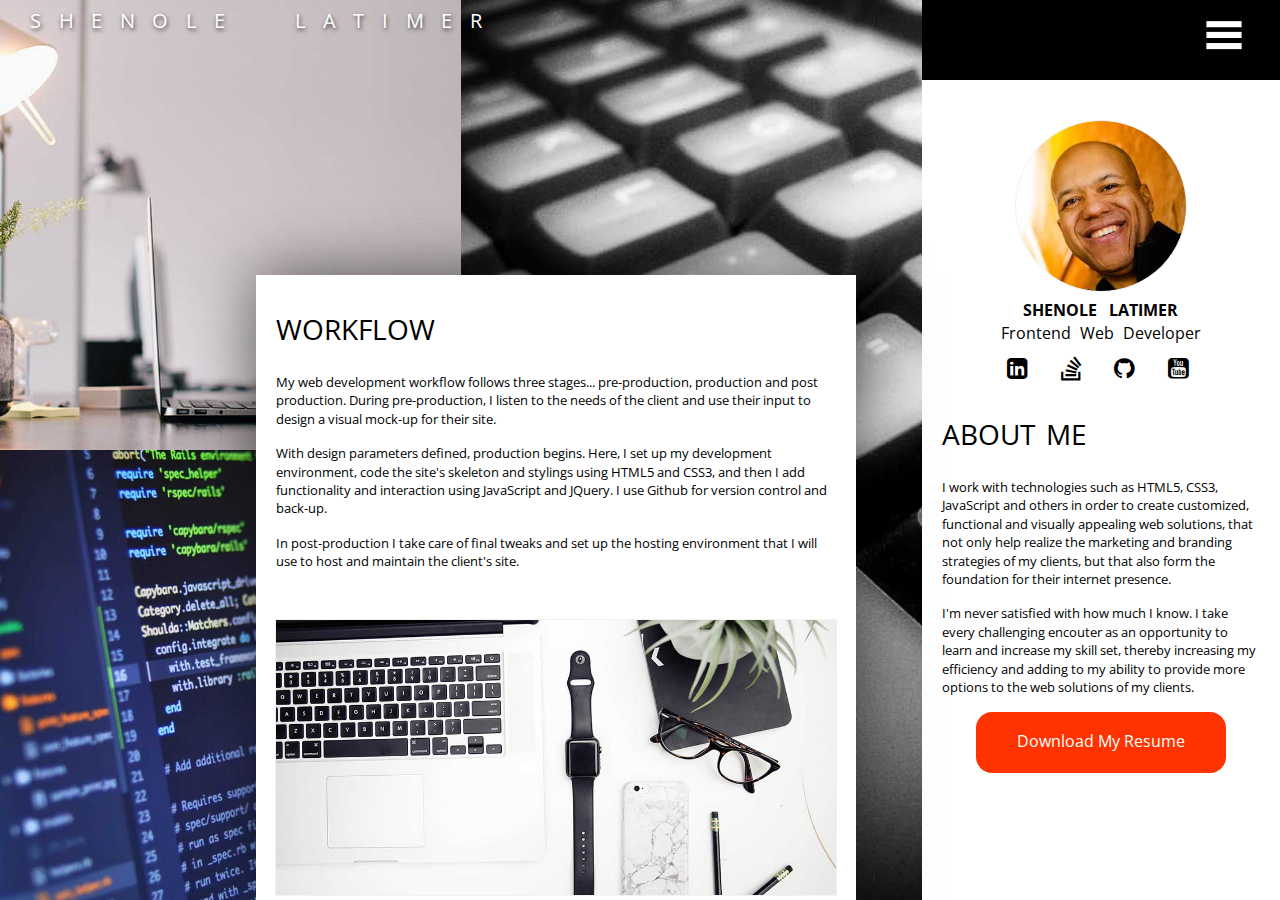
==== commit 92f739a8: "Added new resume" ====
--- a/about-me.html
+++ b/about-me.html
@@ -67,7 +67,7 @@
 					<p>I work with technologies such as HTML5, CSS3, JavaScript and others in order to create customized, functional and visually appealing web solutions, that not only help realize the marketing and branding strategies of my clients, but that also form the foundation for their internet presence.
 					</p>
 					<p>
-					I'm never satisfied with how much I know. I take every challenging encouter as an opportunity to learn and increase my skill set, thereby increasing my efficiency and adding to my ability to provide more options to the web solutions of my clients.	
+					I'm never satisfied with how much I know. I take every challenging encouter as an opportunity to learn and increase my skill set, thereby increasing my efficiency and adding to my ability to provide more options to the web solutions of my clients.
 					</p>
 					<div id="workflow-text">
 						<h3>workflow</h3>
@@ -77,7 +77,7 @@
 						</p>
 					</div>
 				</div>
-				<a href="downloads/Shenole Resume_2017.pdf" id="download-resume" alt="download-resume" download><div class="button01" id="resume-btn"><p class="button-text">Download My Resume</p></div></a>
+				<a href="downloads/ShenoleLatimer-Resume_2018.pdf" id="download-resume" alt="download-resume" download><div class="button01" id="resume-btn"><p class="button-text">Download My Resume</p></div></a>
 			</div>
 		</div>
 		<div class="workflow-div">
@@ -100,4 +100,4 @@
   crossorigin="anonymous"></script>
 	<script src="scripts/main.js"></script>
 </body>
-</html>+</html>
